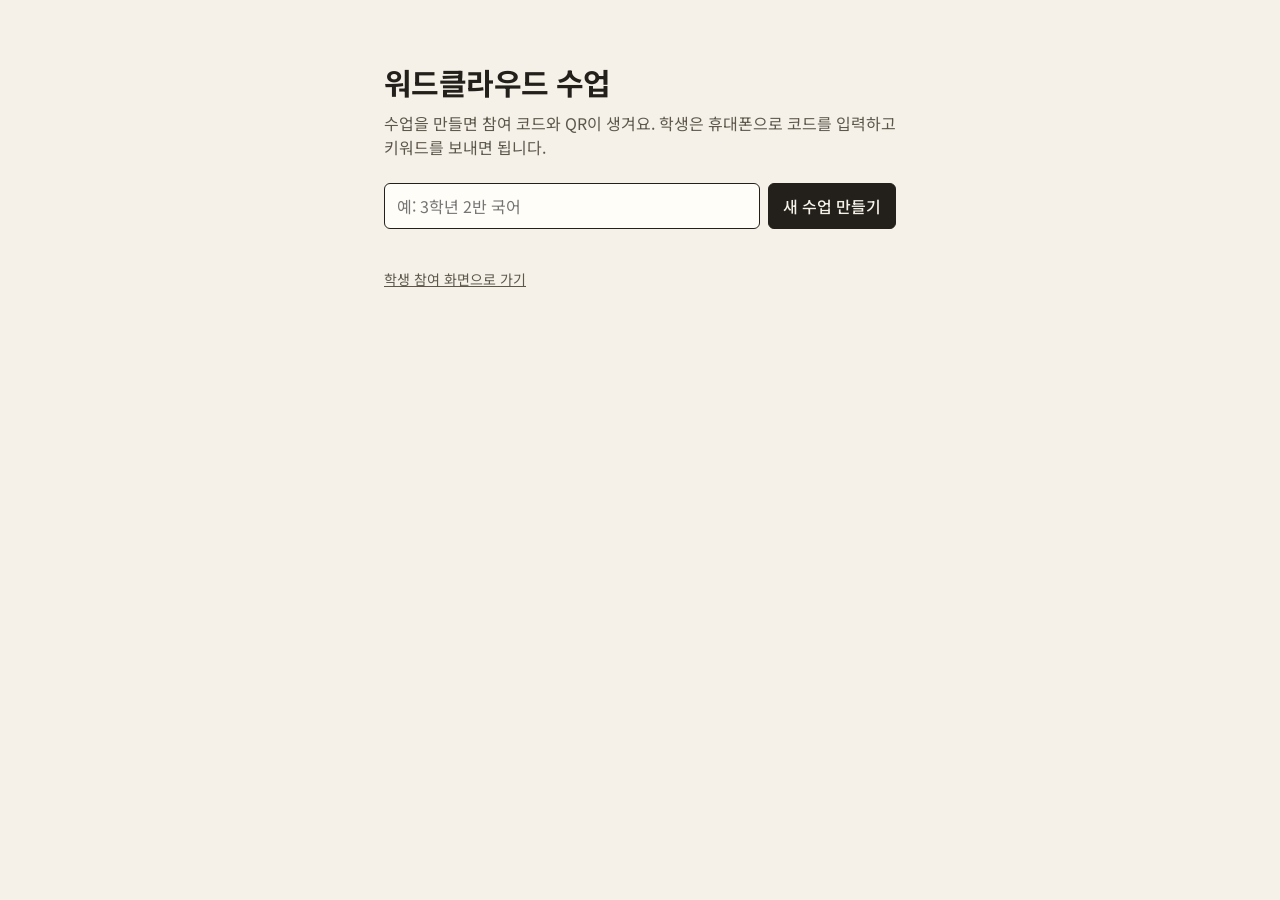
==== teacher.html @ 2796dbaf "수업용 실시간 워드클라우드 첫 배포 Co-Authored-By: Claude Opus 5.5 <noreply@anthropic.com> Claude-Session: https://" ====
<!DOCTYPE html>
<html lang="ko">
<head>
<meta charset="UTF-8">
<meta name="viewport" content="width=device-width, initial-scale=1">
<title>워드클라우드 · 교사 화면</title>
<link rel="stylesheet" href="style.css">
</head>
<body>
<div id="app"></div>
<noscript>이 페이지는 자바스크립트가 켜져 있어야 동작해요.</noscript>
<script src="vendor/supabase.js"></script>
<script src="vendor/wordcloud2.js"></script>
<script src="vendor/qrcode.js"></script>
<script src="common.js"></script>
<script src="teacher.js"></script>
</body>
</html>
---- style.css ----
@import url('https://fonts.googleapis.com/css2?family=Noto+Sans+KR:wght@400;500;700;900&display=swap');

:root {
  --paper: #f5f1e8;
  --paper-2: #ebe5d8;
  --ink: #23201b;
  --ink-2: #5d574c;
  --line: #d6cfbf;
  --accent: #c2462e;
  --accent-ink: #fff;
  --ok: #2f6b4f;
  --font: 'Noto Sans KR', 'Malgun Gothic', '맑은 고딕', 'Apple SD Gothic Neo', 'Nanum Gothic', sans-serif;
}

* { box-sizing: border-box; }
html, body { margin: 0; height: 100%; }
body {
  font-family: var(--font);
  background: var(--paper);
  color: var(--ink);
  font-size: 16px;
  line-height: 1.5;
  -webkit-font-smoothing: antialiased;
}
button, input, select, textarea { font: inherit; color: inherit; }
button { cursor: pointer; }
a { color: inherit; }

.btn {
  border: 1.5px solid var(--ink);
  background: transparent;
  padding: 8px 14px;
  border-radius: 6px;
  font-weight: 500;
  white-space: nowrap;
}
.btn:hover { background: var(--paper-2); }
.btn.primary { background: var(--ink); color: var(--paper); }
.btn.primary:hover { background: #000; }
.btn.accent { background: var(--accent); border-color: var(--accent); color: var(--accent-ink); }
.btn.ghost { border-color: transparent; }
.btn.ghost:hover { border-color: var(--line); }
.btn.small { padding: 4px 9px; font-size: 14px; }
.btn:disabled { opacity: .4; cursor: default; }

input[type=text], input:not([type]), textarea, select {
  border: 1.5px solid var(--line);
  background: #fffdf8;
  border-radius: 6px;
  padding: 10px 12px;
  width: 100%;
}
input:focus, textarea:focus, select:focus { outline: none; border-color: var(--ink); }

#toast {
  position: fixed; left: 50%; bottom: 28px; transform: translate(-50%, 20px);
  background: var(--ink); color: var(--paper);
  padding: 10px 18px; border-radius: 6px; opacity: 0; pointer-events: none;
  transition: opacity .2s, transform .2s; z-index: 100; max-width: 90vw;
}
#toast.show { opacity: 1; transform: translate(-50%, 0); }
#toast.error { background: var(--accent); }

/* ---------- 학생 화면 ---------- */
.student {
  max-width: 520px; margin: 0 auto; min-height: 100%;
  padding: 28px 20px 40px; display: flex; flex-direction: column;
}
.student .brand { font-weight: 900; letter-spacing: -0.02em; font-size: 15px; color: var(--ink-2); }
.student h1 { font-size: 26px; line-height: 1.35; margin: 28px 0 8px; letter-spacing: -0.02em; word-break: keep-all; }
.student .hint { color: var(--ink-2); font-size: 15px; margin: 0 0 18px; }
.code-input {
  font-size: 34px !important; letter-spacing: .3em; text-align: center; font-weight: 700;
  padding: 14px !important;
}
.student form { display: flex; flex-direction: column; gap: 10px; }
.student .row { display: flex; gap: 8px; }
.student .row input { flex: 1; font-size: 20px; padding: 14px; }
.student .row .btn { font-size: 18px; padding: 0 20px; }
.mine { margin-top: 22px; }
.mine h2 { font-size: 14px; color: var(--ink-2); font-weight: 500; margin: 0 0 8px; }
.chips { display: flex; flex-wrap: wrap; gap: 6px; }
.chip { background: var(--paper-2); border-radius: 999px; padding: 4px 12px; font-size: 15px; }
.status-line { margin-top: 14px; font-size: 15px; color: var(--ink-2); min-height: 1.5em; }
.waiting { margin-top: 40px; color: var(--ink-2); }
.foot { margin-top: auto; padding-top: 40px; font-size: 13px; color: var(--ink-2); }

/* ---------- 교사 화면 ---------- */
.teacher { display: grid; grid-template-columns: 320px 1fr; height: 100vh; }
.teacher.collapsed { grid-template-columns: 0 1fr; }
.teacher.collapsed .side { display: none; }

.side {
  border-right: 1.5px solid var(--line); background: var(--paper);
  display: flex; flex-direction: column; min-height: 0;
}
.side header { padding: 18px 18px 12px; border-bottom: 1px solid var(--line); }
.side header .title-input {
  border: none; background: transparent; padding: 2px 0; font-size: 18px; font-weight: 700;
}
.side header .title-input:focus { border-bottom: 1.5px solid var(--ink); border-radius: 0; }
.side header small { color: var(--ink-2); font-size: 13px; }
.qlist { list-style: none; margin: 0; padding: 8px 10px; overflow: auto; flex: 1; }
.qitem {
  display: grid; grid-template-columns: 24px 1fr; gap: 6px;
  padding: 10px 8px; border-radius: 6px; cursor: pointer; border-left: 4px solid transparent;
}
.qitem:hover { background: var(--paper-2); }
.qitem.current { border-left-color: var(--accent); background: #fffdf8; }
.qitem .num { color: var(--ink-2); font-size: 14px; padding-top: 1px; }
.qitem .p { font-weight: 500; word-break: keep-all; }
.qitem .meta { font-size: 13px; color: var(--ink-2); display: flex; gap: 10px; align-items: center; }
.qitem .tools { display: none; gap: 2px; margin-left: auto; }
.qitem:hover .tools, .qitem.editing .tools { display: flex; }
.qitem .tools button { border: none; background: none; padding: 2px 5px; font-size: 13px; color: var(--ink-2); border-radius: 4px; }
.qitem .tools button:hover { background: var(--line); color: var(--ink); }
.qform { padding: 12px 16px 16px; border-top: 1px solid var(--line); display: flex; flex-direction: column; gap: 8px; }
.qform textarea { resize: none; height: 64px; }
.qform .line { display: flex; gap: 8px; align-items: center; }
.qform .line label { font-size: 14px; color: var(--ink-2); white-space: nowrap; }
.qform .line select { width: auto; padding: 7px 8px; }
.qform .line .btn { margin-left: auto; }
.side .sessions { padding: 10px 16px 14px; border-top: 1px solid var(--line); font-size: 13px; display: flex; gap: 12px; flex-wrap: wrap; }
.side .sessions button { border: none; background: none; padding: 0; text-decoration: underline; color: var(--ink-2); font-size: 13px; }

.stage { display: flex; flex-direction: column; min-width: 0; min-height: 0; background: var(--paper); }
.topbar {
  display: flex; align-items: center; gap: 14px; padding: 12px 20px;
  border-bottom: 1.5px solid var(--line);
}
.join { display: flex; align-items: center; gap: 14px; cursor: pointer; }
.join canvas, .join img { width: 64px; height: 64px; image-rendering: pixelated; background: #fff; padding: 3px; }
.join .where { font-size: 13px; color: var(--ink-2); line-height: 1.3; }
.join .where b { font-size: 15px; color: var(--ink); font-weight: 500; }
.join .code { font-size: 38px; font-weight: 900; letter-spacing: .08em; line-height: 1; font-variant-numeric: tabular-nums; }
.topbar .spacer { flex: 1; }
.topbar .stats { font-size: 14px; color: var(--ink-2); text-align: right; line-height: 1.35; }
.topbar .stats b { color: var(--ink); font-size: 20px; }
.toggle {
  display: inline-flex; align-items: center; gap: 8px; border: 1.5px solid var(--ink);
  border-radius: 999px; padding: 6px 14px 6px 8px; background: transparent; font-weight: 500;
}
.toggle .dot { width: 12px; height: 12px; border-radius: 50%; background: var(--ink-2); }
.toggle.on .dot { background: var(--ok); box-shadow: 0 0 0 3px rgba(47,107,79,.2); }

.prompt-area { padding: 22px 32px 6px; display: flex; align-items: flex-start; gap: 16px; }
.prompt-area h2 {
  margin: 0; font-size: clamp(24px, 3.2vw, 46px); line-height: 1.25; letter-spacing: -0.025em;
  font-weight: 900; word-break: keep-all; flex: 1;
}
.prompt-area .limit { font-size: 14px; color: var(--ink-2); padding-top: 8px; white-space: nowrap; }

.cloud-wrap { position: relative; flex: 1; min-height: 0; margin: 4px 20px 0; }
#cloud { position: absolute; inset: 0; width: 100%; height: 100%; display: block; }
.empty {
  position: absolute; inset: 0; display: flex; align-items: center; justify-content: center;
  color: var(--ink-2); font-size: 20px; text-align: center; pointer-events: none; padding: 20px;
}

.bottombar { display: flex; gap: 8px; align-items: center; padding: 10px 20px 14px; flex-wrap: wrap; }
.bottombar .spacer { flex: 1; }

/* 단어 목록 서랍 */
.drawer {
  position: fixed; top: 0; right: 0; bottom: 0; width: 340px; background: #fffdf8;
  border-left: 1.5px solid var(--ink); transform: translateX(100%); transition: transform .2s;
  z-index: 40; display: flex; flex-direction: column;
}
.drawer.open { transform: none; }
.drawer header { display: flex; align-items: center; padding: 14px 16px; border-bottom: 1px solid var(--line); }
.drawer header h3 { margin: 0; font-size: 17px; flex: 1; }
.drawer .words { overflow: auto; flex: 1; padding: 4px 0; }
.wrow { display: flex; align-items: center; gap: 8px; padding: 7px 16px; }
.wrow:hover { background: var(--paper); }
.wrow .w { flex: 1; word-break: break-all; }
.wrow.hidden .w { text-decoration: line-through; color: var(--ink-2); }
.wrow .n { font-variant-numeric: tabular-nums; color: var(--ink-2); width: 2.5em; text-align: right; }
.drawer footer { padding: 12px 16px; border-top: 1px solid var(--line); }

/* 단어 클릭 팝업 */
.pop {
  position: fixed; z-index: 50; background: var(--ink); color: var(--paper);
  border-radius: 6px; padding: 8px; display: flex; gap: 6px; align-items: center;
  box-shadow: 0 6px 20px rgba(0,0,0,.25);
}
.pop .lbl { padding: 0 6px; font-weight: 700; max-width: 200px; overflow: hidden; text-overflow: ellipsis; white-space: nowrap; }
.pop button { border: 1px solid #6c665b; background: transparent; color: var(--paper); border-radius: 4px; padding: 4px 10px; font-size: 14px; }
.pop button:hover { background: #3a362f; }

/* QR 크게 */
.qr-overlay {
  position: fixed; inset: 0; background: var(--paper); z-index: 60;
  display: none; align-items: center; justify-content: center; gap: 6vw; padding: 5vw;
}
.qr-overlay.open { display: flex; }
.qr-overlay canvas { width: min(60vh, 42vw); height: min(60vh, 42vw); image-rendering: pixelated; background: #fff; padding: 12px; }
.qr-overlay .big { font-size: min(14vw, 150px); font-weight: 900; letter-spacing: .06em; line-height: 1; font-variant-numeric: tabular-nums; }
.qr-overlay .u { font-size: 22px; color: var(--ink-2); margin-bottom: 18px; word-break: break-all; }
.qr-overlay .close { position: absolute; top: 20px; right: 24px; }

/* 시작 화면 */
.start { max-width: 560px; margin: 0 auto; padding: 60px 24px; }
.start h1 { font-size: 30px; margin: 0 0 6px; letter-spacing: -0.02em; }
.start p { color: var(--ink-2); margin: 0 0 24px; }
.start form { display: flex; gap: 8px; }
.start .past { margin-top: 40px; }
.start .past h2 { font-size: 15px; color: var(--ink-2); font-weight: 500; border-bottom: 1px solid var(--line); padding-bottom: 6px; }
.start .past ul { list-style: none; padding: 0; margin: 0; }
.start .past li { display: flex; align-items: center; gap: 10px; padding: 9px 0; border-bottom: 1px solid var(--paper-2); }
.start .past li a { flex: 1; text-decoration: none; font-weight: 500; }
.start .past li span { color: var(--ink-2); font-size: 14px; font-variant-numeric: tabular-nums; }

.teacher:fullscreen .side, .stage:fullscreen .bottombar .hide-fs { display: none; }
.stage:fullscreen { background: var(--paper); }

@media (max-width: 860px) {
  .teacher { grid-template-columns: 1fr; height: auto; }
  .side { border-right: none; border-bottom: 1.5px solid var(--line); max-height: 50vh; }
  .stage { height: 100vh; }
  .join .code { font-size: 28px; }
}
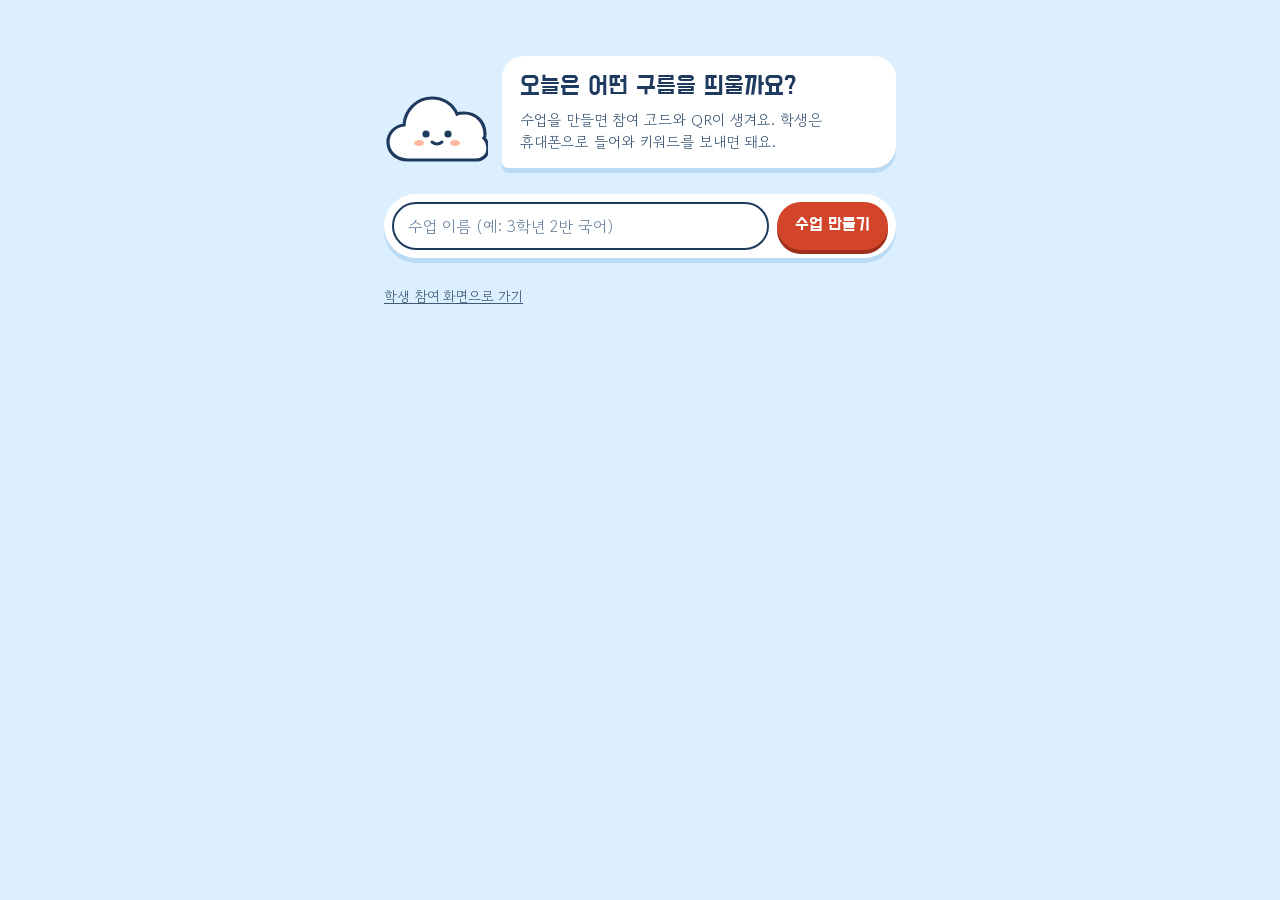
==== commit 1a8399d0: "디자인을 C 시안(몽글 구름)으로 변경 - 교사 화면: 하늘색 배경, 구름 캐릭터, 단어를 말풍선 알약으로 표시하고 응답 수 배지 추가 - 학생 화면: 메신저처럼 몽글이가 질문하고" ====
--- a/teacher.html
+++ b/teacher.html
@@ -10,7 +10,6 @@
 <div id="app"></div>
 <noscript>이 페이지는 자바스크립트가 켜져 있어야 동작해요.</noscript>
 <script src="vendor/supabase.js"></script>
-<script src="vendor/wordcloud2.js"></script>
 <script src="vendor/qrcode.js"></script>
 <script src="common.js"></script>
 <script src="teacher.js"></script>
--- a/style.css
+++ b/style.css
@@ -1,23 +1,25 @@
-@import url('https://fonts.googleapis.com/css2?family=Noto+Sans+KR:wght@400;500;700;900&display=swap');
+@import url('https://fonts.googleapis.com/css2?family=Do+Hyeon&family=Gowun+Dodum&display=swap');
 
 :root {
-  --paper: #f5f1e8;
-  --paper-2: #ebe5d8;
-  --ink: #23201b;
-  --ink-2: #5d574c;
-  --line: #d6cfbf;
-  --accent: #c2462e;
-  --accent-ink: #fff;
-  --ok: #2f6b4f;
-  --font: 'Noto Sans KR', 'Malgun Gothic', '맑은 고딕', 'Apple SD Gothic Neo', 'Nanum Gothic', sans-serif;
+  --sky: #dcefff;
+  --sky-shadow: #b9dbf5;
+  --white: #ffffff;
+  --navy: #1e3a5f;
+  --navy-dark: #0f2440;
+  --navy-2: #3f5a78;
+  --coral: #d2452b;
+  --coral-dark: #9e2f1b;
+  --green: #1e7a52;
+  --display: 'Do Hyeon', 'Malgun Gothic', '맑은 고딕', 'Apple SD Gothic Neo', sans-serif;
+  --body: 'Gowun Dodum', 'Malgun Gothic', '맑은 고딕', 'Apple SD Gothic Neo', 'Noto Sans KR', sans-serif;
 }
 
 * { box-sizing: border-box; }
 html, body { margin: 0; height: 100%; }
 body {
-  font-family: var(--font);
-  background: var(--paper);
-  color: var(--ink);
+  font-family: var(--body);
+  background: var(--sky);
+  color: var(--navy);
   font-size: 16px;
   line-height: 1.5;
   -webkit-font-smoothing: antialiased;
@@ -25,197 +27,261 @@
 button, input, select, textarea { font: inherit; color: inherit; }
 button { cursor: pointer; }
 a { color: inherit; }
+.sr-only { position: absolute; width: 1px; height: 1px; overflow: hidden; clip: rect(0 0 0 0); white-space: nowrap; }
 
 .btn {
-  border: 1.5px solid var(--ink);
-  background: transparent;
-  padding: 8px 14px;
-  border-radius: 6px;
-  font-weight: 500;
+  font-family: var(--display);
+  font-size: 18px;
+  border: none;
+  background: var(--white);
+  color: var(--navy);
+  border-radius: 999px;
+  padding: 10px 18px;
+  box-shadow: 0 4px 0 var(--sky-shadow);
   white-space: nowrap;
-}
-.btn:hover { background: var(--paper-2); }
-.btn.primary { background: var(--ink); color: var(--paper); }
-.btn.primary:hover { background: #000; }
-.btn.accent { background: var(--accent); border-color: var(--accent); color: var(--accent-ink); }
-.btn.ghost { border-color: transparent; }
-.btn.ghost:hover { border-color: var(--line); }
-.btn.small { padding: 4px 9px; font-size: 14px; }
-.btn:disabled { opacity: .4; cursor: default; }
+  transition: transform .08s, box-shadow .08s;
+}
+.btn:hover { transform: translateY(-1px); }
+.btn:active { transform: translateY(3px); box-shadow: 0 1px 0 var(--sky-shadow); }
+.btn.primary { background: var(--navy); color: var(--white); box-shadow: 0 4px 0 var(--navy-dark); }
+.btn.primary:active { box-shadow: 0 1px 0 var(--navy-dark); }
+.btn.coral { background: var(--coral); color: var(--white); box-shadow: 0 4px 0 var(--coral-dark); }
+.btn.small { font-size: 15px; padding: 6px 12px; box-shadow: 0 3px 0 var(--sky-shadow); }
+.btn.flat { box-shadow: none; background: transparent; }
+.btn.flat:hover { background: var(--sky); }
+.btn:disabled { opacity: .45; cursor: default; transform: none; }
 
 input[type=text], input:not([type]), textarea, select {
-  border: 1.5px solid var(--line);
-  background: #fffdf8;
-  border-radius: 6px;
-  padding: 10px 12px;
+  border: 2px solid transparent;
+  background: var(--sky);
+  border-radius: 16px;
+  padding: 10px 14px;
   width: 100%;
-}
-input:focus, textarea:focus, select:focus { outline: none; border-color: var(--ink); }
+  color: var(--navy);
+}
+input:focus, textarea:focus, select:focus { outline: none; border-color: var(--navy); background: var(--white); }
+::placeholder { color: #6b84a0; }
 
 #toast {
-  position: fixed; left: 50%; bottom: 28px; transform: translate(-50%, 20px);
-  background: var(--ink); color: var(--paper);
-  padding: 10px 18px; border-radius: 6px; opacity: 0; pointer-events: none;
-  transition: opacity .2s, transform .2s; z-index: 100; max-width: 90vw;
+  position: fixed; left: 50%; bottom: 96px; transform: translate(-50%, 20px);
+  background: var(--navy); color: var(--white);
+  padding: 10px 20px; border-radius: 999px; opacity: 0; pointer-events: none;
+  transition: opacity .2s, transform .2s; z-index: 100; max-width: 90vw; text-align: center;
 }
 #toast.show { opacity: 1; transform: translate(-50%, 0); }
-#toast.error { background: var(--accent); }
-
-/* ---------- 학생 화면 ---------- */
+#toast.error { background: var(--coral); }
+
+.mascot { display: block; flex: none; }
+
+/* ---------- 학생 화면 (메신저형) ---------- */
 .student {
-  max-width: 520px; margin: 0 auto; min-height: 100%;
-  padding: 28px 20px 40px; display: flex; flex-direction: column;
-}
-.student .brand { font-weight: 900; letter-spacing: -0.02em; font-size: 15px; color: var(--ink-2); }
-.student h1 { font-size: 26px; line-height: 1.35; margin: 28px 0 8px; letter-spacing: -0.02em; word-break: keep-all; }
-.student .hint { color: var(--ink-2); font-size: 15px; margin: 0 0 18px; }
+  max-width: 520px; margin: 0 auto; height: 100%; height: 100dvh;
+  display: flex; flex-direction: column; background: var(--sky);
+}
+.s-head {
+  display: flex; align-items: center; gap: 10px; padding: 14px 16px 12px;
+  background: var(--white); box-shadow: 0 4px 0 var(--sky-shadow); position: relative; z-index: 2;
+}
+.s-head .who { display: flex; flex-direction: column; flex: 1; min-width: 0; line-height: 1.3; }
+.s-head .who b { font-family: var(--display); font-weight: 400; font-size: 20px; }
+.s-head .who small { font-size: 12px; color: var(--navy-2); white-space: nowrap; overflow: hidden; text-overflow: ellipsis; }
+.s-head .count { font-family: var(--display); font-size: 15px; background: var(--sky); border-radius: 999px; padding: 4px 12px; }
+
+.chat { flex: 1; overflow-y: auto; padding: 20px 16px 24px; display: flex; flex-direction: column; gap: 10px; }
+.msg {
+  max-width: 82%; padding: 11px 16px; font-size: 16px; word-break: keep-all; overflow-wrap: anywhere;
+  animation: pop .25s ease-out;
+}
+.msg.bot { align-self: flex-start; background: var(--white); border-radius: 22px 22px 22px 6px; }
+.msg.bot.q { box-shadow: 0 4px 0 var(--sky-shadow); padding: 14px 18px; }
+.msg.bot.q h1 { margin: 0; font-family: var(--display); font-weight: 400; font-size: 26px; line-height: 1.25; }
+.msg.bot.q small { display: block; margin-top: 6px; font-size: 13px; color: var(--navy-2); }
+.msg.me {
+  align-self: flex-end; background: var(--navy); color: var(--white);
+  font-family: var(--display); font-size: 22px; border-radius: 22px 22px 6px 22px; padding: 9px 18px;
+}
+.msg-note { align-self: flex-end; font-size: 12px; color: var(--navy-2); margin-top: -4px; }
+@keyframes pop { from { transform: scale(.85); opacity: 0; } to { transform: none; opacity: 1; } }
+
+.s-input {
+  display: flex; align-items: center; gap: 8px; padding: 12px 12px calc(14px + env(safe-area-inset-bottom));
+  background: var(--white);
+}
+.s-input input { flex: 1; min-width: 0; font-size: 17px; border-radius: 999px; padding: 14px 18px; }
+.s-input .send {
+  width: 52px; height: 52px; flex: none; border: none; border-radius: 50%;
+  background: var(--coral); box-shadow: 0 4px 0 var(--coral-dark);
+  display: flex; align-items: center; justify-content: center;
+}
+.s-input .send:active { transform: translateY(3px); box-shadow: 0 1px 0 var(--coral-dark); }
+.s-input .send:disabled { opacity: .5; }
+.s-input.off { color: var(--navy-2); justify-content: center; font-size: 15px; min-height: 78px; }
+
+.join-box { flex: 1; display: flex; flex-direction: column; align-items: center; justify-content: center; gap: 16px; padding: 24px; }
+.join-box .msg { align-self: center; }
+.join-box form { width: 100%; max-width: 320px; display: flex; flex-direction: column; gap: 12px; }
 .code-input {
-  font-size: 34px !important; letter-spacing: .3em; text-align: center; font-weight: 700;
-  padding: 14px !important;
-}
-.student form { display: flex; flex-direction: column; gap: 10px; }
-.student .row { display: flex; gap: 8px; }
-.student .row input { flex: 1; font-size: 20px; padding: 14px; }
-.student .row .btn { font-size: 18px; padding: 0 20px; }
-.mine { margin-top: 22px; }
-.mine h2 { font-size: 14px; color: var(--ink-2); font-weight: 500; margin: 0 0 8px; }
-.chips { display: flex; flex-wrap: wrap; gap: 6px; }
-.chip { background: var(--paper-2); border-radius: 999px; padding: 4px 12px; font-size: 15px; }
-.status-line { margin-top: 14px; font-size: 15px; color: var(--ink-2); min-height: 1.5em; }
-.waiting { margin-top: 40px; color: var(--ink-2); }
-.foot { margin-top: auto; padding-top: 40px; font-size: 13px; color: var(--ink-2); }
+  font-family: var(--display); font-size: 40px !important; letter-spacing: .25em; text-align: center;
+  background: var(--white) !important; border-radius: 22px !important; padding: 14px !important;
+  box-shadow: 0 5px 0 var(--sky-shadow);
+}
+.join-box .btn { font-size: 22px; padding: 14px; }
+.join-box .err { color: var(--coral); min-height: 1.5em; font-size: 15px; }
+.join-box .foot { font-size: 14px; color: var(--navy-2); margin-top: 18px; }
 
 /* ---------- 교사 화면 ---------- */
-.teacher { display: grid; grid-template-columns: 320px 1fr; height: 100vh; }
-.teacher.collapsed { grid-template-columns: 0 1fr; }
+.teacher { display: grid; grid-template-columns: 300px 1fr; height: 100vh; }
+.teacher.collapsed { grid-template-columns: 1fr; }
 .teacher.collapsed .side { display: none; }
 
-.side {
-  border-right: 1.5px solid var(--line); background: var(--paper);
-  display: flex; flex-direction: column; min-height: 0;
-}
-.side header { padding: 18px 18px 12px; border-bottom: 1px solid var(--line); }
-.side header .title-input {
-  border: none; background: transparent; padding: 2px 0; font-size: 18px; font-weight: 700;
-}
-.side header .title-input:focus { border-bottom: 1.5px solid var(--ink); border-radius: 0; }
-.side header small { color: var(--ink-2); font-size: 13px; }
-.qlist { list-style: none; margin: 0; padding: 8px 10px; overflow: auto; flex: 1; }
+.side { background: var(--white); display: flex; flex-direction: column; min-height: 0; z-index: 2; box-shadow: 4px 0 0 var(--sky-shadow); }
+.side header { padding: 18px 18px 12px; }
+.side header .title-input { font-family: var(--display); font-size: 22px; background: transparent; padding: 4px 8px; margin-left: -8px; border-radius: 10px; }
+.side header .title-input:focus { background: var(--sky); border-color: transparent; }
+.side header small { color: var(--navy-2); font-size: 13px; }
+.qlist { list-style: none; margin: 0; padding: 4px 12px; overflow: auto; flex: 1; display: flex; flex-direction: column; gap: 6px; }
 .qitem {
-  display: grid; grid-template-columns: 24px 1fr; gap: 6px;
-  padding: 10px 8px; border-radius: 6px; cursor: pointer; border-left: 4px solid transparent;
-}
-.qitem:hover { background: var(--paper-2); }
-.qitem.current { border-left-color: var(--accent); background: #fffdf8; }
-.qitem .num { color: var(--ink-2); font-size: 14px; padding-top: 1px; }
-.qitem .p { font-weight: 500; word-break: keep-all; }
-.qitem .meta { font-size: 13px; color: var(--ink-2); display: flex; gap: 10px; align-items: center; }
+  display: grid; grid-template-columns: 28px 1fr; gap: 8px; align-items: start;
+  padding: 10px 10px; border-radius: 18px; cursor: pointer;
+}
+.qitem:hover { background: #eef7ff; }
+.qitem.current { background: var(--sky); }
+.qitem .num {
+  font-family: var(--display); font-size: 15px; width: 26px; height: 26px; border-radius: 50%;
+  background: var(--white); border: 2px solid var(--sky-shadow); display: flex; align-items: center; justify-content: center;
+}
+.qitem.current .num { background: var(--navy); color: var(--white); border-color: var(--navy); }
+.qitem .p { font-weight: 700; word-break: keep-all; }
+.qitem .meta { font-size: 13px; color: var(--navy-2); display: flex; gap: 10px; align-items: center; min-height: 26px; }
 .qitem .tools { display: none; gap: 2px; margin-left: auto; }
 .qitem:hover .tools, .qitem.editing .tools { display: flex; }
-.qitem .tools button { border: none; background: none; padding: 2px 5px; font-size: 13px; color: var(--ink-2); border-radius: 4px; }
-.qitem .tools button:hover { background: var(--line); color: var(--ink); }
-.qform { padding: 12px 16px 16px; border-top: 1px solid var(--line); display: flex; flex-direction: column; gap: 8px; }
-.qform textarea { resize: none; height: 64px; }
+.qitem .tools button { border: none; background: var(--white); padding: 2px 8px; font-size: 13px; color: var(--navy); border-radius: 999px; }
+.qitem .tools button:hover { background: var(--navy); color: var(--white); }
+.qform { padding: 12px 16px 14px; display: flex; flex-direction: column; gap: 8px; border-top: 2px dashed var(--sky); }
+.qform textarea { resize: none; height: 68px; }
 .qform .line { display: flex; gap: 8px; align-items: center; }
-.qform .line label { font-size: 14px; color: var(--ink-2); white-space: nowrap; }
-.qform .line select { width: auto; padding: 7px 8px; }
+.qform .line label { font-size: 14px; color: var(--navy-2); white-space: nowrap; }
+.qform .line select { width: auto; padding: 7px 10px; border-radius: 999px; }
 .qform .line .btn { margin-left: auto; }
-.side .sessions { padding: 10px 16px 14px; border-top: 1px solid var(--line); font-size: 13px; display: flex; gap: 12px; flex-wrap: wrap; }
-.side .sessions button { border: none; background: none; padding: 0; text-decoration: underline; color: var(--ink-2); font-size: 13px; }
-
-.stage { display: flex; flex-direction: column; min-width: 0; min-height: 0; background: var(--paper); }
-.topbar {
-  display: flex; align-items: center; gap: 14px; padding: 12px 20px;
-  border-bottom: 1.5px solid var(--line);
-}
-.join { display: flex; align-items: center; gap: 14px; cursor: pointer; }
-.join canvas, .join img { width: 64px; height: 64px; image-rendering: pixelated; background: #fff; padding: 3px; }
-.join .where { font-size: 13px; color: var(--ink-2); line-height: 1.3; }
-.join .where b { font-size: 15px; color: var(--ink); font-weight: 500; }
-.join .code { font-size: 38px; font-weight: 900; letter-spacing: .08em; line-height: 1; font-variant-numeric: tabular-nums; }
+.side .sessions { padding: 6px 18px 16px; font-size: 13px; display: flex; gap: 14px; flex-wrap: wrap; }
+.side .sessions button { border: none; background: none; padding: 0; text-decoration: underline; color: var(--navy-2); font-size: 13px; }
+
+.stage { position: relative; display: flex; flex-direction: column; min-width: 0; min-height: 0; background: var(--sky); overflow: hidden; }
+.puff { position: absolute; border-radius: 999px; background: var(--white); opacity: .55; pointer-events: none; }
+.stage > *:not(.puff) { position: relative; }
+
+.topbar { display: flex; align-items: center; gap: 16px; padding: 18px 26px 6px; flex-wrap: wrap; }
+.join {
+  display: flex; align-items: center; gap: 14px; cursor: pointer; border: none; text-align: left;
+  background: var(--white); border-radius: 26px; padding: 8px 22px 8px 8px; box-shadow: 0 6px 0 var(--sky-shadow);
+}
+.join canvas { width: 62px; height: 62px; border-radius: 14px; image-rendering: pixelated; }
+.join .where { font-size: 13px; color: var(--navy-2); line-height: 1.35; }
+.join .where b { display: block; font-size: 14px; color: var(--navy); font-weight: 700; }
+.join .code { font-family: var(--display); font-size: 42px; letter-spacing: .1em; line-height: 1; font-variant-numeric: tabular-nums; }
 .topbar .spacer { flex: 1; }
-.topbar .stats { font-size: 14px; color: var(--ink-2); text-align: right; line-height: 1.35; }
-.topbar .stats b { color: var(--ink); font-size: 20px; }
-.toggle {
-  display: inline-flex; align-items: center; gap: 8px; border: 1.5px solid var(--ink);
-  border-radius: 999px; padding: 6px 14px 6px 8px; background: transparent; font-weight: 500;
-}
-.toggle .dot { width: 12px; height: 12px; border-radius: 50%; background: var(--ink-2); }
-.toggle.on .dot { background: var(--ok); box-shadow: 0 0 0 3px rgba(47,107,79,.2); }
-
-.prompt-area { padding: 22px 32px 6px; display: flex; align-items: flex-start; gap: 16px; }
-.prompt-area h2 {
-  margin: 0; font-size: clamp(24px, 3.2vw, 46px); line-height: 1.25; letter-spacing: -0.025em;
-  font-weight: 900; word-break: keep-all; flex: 1;
-}
-.prompt-area .limit { font-size: 14px; color: var(--ink-2); padding-top: 8px; white-space: nowrap; }
-
-.cloud-wrap { position: relative; flex: 1; min-height: 0; margin: 4px 20px 0; }
-#cloud { position: absolute; inset: 0; width: 100%; height: 100%; display: block; }
+.people { display: flex; align-items: center; gap: 8px; }
+.people .dots { display: flex; }
+.people .dots span { width: 30px; height: 30px; border-radius: 50%; border: 3px solid var(--sky); margin-left: -9px; }
+.people .dots span:first-child { margin-left: 0; }
+.people b { font-family: var(--display); font-weight: 400; font-size: 26px; }
+.people small { font-size: 14px; color: var(--navy-2); line-height: 1.3; }
+.toggle { display: inline-flex; align-items: center; gap: 8px; color: var(--navy-2); }
+.toggle .dot { width: 12px; height: 12px; border-radius: 50%; background: #9aaec4; }
+.toggle.on { color: var(--green); }
+.toggle.on .dot { background: var(--green); box-shadow: 0 0 0 4px rgba(30,122,82,.18); }
+
+.prompt-area { display: flex; align-items: center; gap: 16px; padding: 14px 26px 4px; }
+.prompt-area .bubble { background: var(--white); border-radius: 30px 30px 30px 8px; padding: 14px 28px; box-shadow: 0 6px 0 var(--sky-shadow); min-width: 0; }
+.prompt-area h2 { margin: 0; font-family: var(--display); font-weight: 400; font-size: clamp(26px, 3.1vw, 46px); line-height: 1.2; word-break: keep-all; }
+.prompt-area .limit { font-size: 15px; color: var(--navy-2); white-space: nowrap; }
+
+.cloud-wrap { flex: 1; min-height: 0; margin: 8px 26px 0; position: relative; }
+.cloud {
+  position: absolute; inset: 0; display: flex; flex-wrap: wrap; align-content: center; justify-content: center;
+  align-items: center; padding: 14px 10px; overflow: hidden;
+}
+.pill {
+  position: relative; font-family: var(--display); line-height: 1.1; background: var(--white);
+  border-radius: 999px; border: none; cursor: pointer; white-space: nowrap;
+  transition: transform .15s;
+}
+.pill:hover { transform: translateY(-2px); }
+.pill.new { animation: pillIn .45s cubic-bezier(.3,1.6,.5,1); }
+@keyframes pillIn { from { transform: scale(.2); opacity: 0; } to { transform: none; opacity: 1; } }
+.pill .badge {
+  position: absolute; top: -8px; right: -6px; font-family: var(--body); font-weight: 700; font-size: 13px; line-height: 1;
+  color: var(--white); border-radius: 999px; padding: 4px 7px;
+}
 .empty {
-  position: absolute; inset: 0; display: flex; align-items: center; justify-content: center;
-  color: var(--ink-2); font-size: 20px; text-align: center; pointer-events: none; padding: 20px;
-}
-
-.bottombar { display: flex; gap: 8px; align-items: center; padding: 10px 20px 14px; flex-wrap: wrap; }
+  position: absolute; inset: 0; display: flex; flex-direction: column; gap: 14px; align-items: center; justify-content: center;
+  color: var(--navy-2); font-size: 20px; text-align: center; pointer-events: none; padding: 20px;
+}
+
+.bottombar { display: flex; gap: 10px; align-items: center; padding: 12px 26px 18px; flex-wrap: wrap; }
 .bottombar .spacer { flex: 1; }
-
-/* 단어 목록 서랍 */
+.bottombar .live { font-size: 13px; color: var(--navy-2); }
+
+/* 단어 관리 서랍 */
 .drawer {
-  position: fixed; top: 0; right: 0; bottom: 0; width: 340px; background: #fffdf8;
-  border-left: 1.5px solid var(--ink); transform: translateX(100%); transition: transform .2s;
-  z-index: 40; display: flex; flex-direction: column;
+  position: fixed; top: 0; right: 0; bottom: 0; width: 340px; background: var(--white);
+  transform: translateX(105%); transition: transform .2s; z-index: 40; display: flex; flex-direction: column;
+  box-shadow: -6px 0 0 var(--sky-shadow); border-radius: 26px 0 0 26px;
 }
 .drawer.open { transform: none; }
-.drawer header { display: flex; align-items: center; padding: 14px 16px; border-bottom: 1px solid var(--line); }
-.drawer header h3 { margin: 0; font-size: 17px; flex: 1; }
-.drawer .words { overflow: auto; flex: 1; padding: 4px 0; }
-.wrow { display: flex; align-items: center; gap: 8px; padding: 7px 16px; }
-.wrow:hover { background: var(--paper); }
-.wrow .w { flex: 1; word-break: break-all; }
-.wrow.hidden .w { text-decoration: line-through; color: var(--ink-2); }
-.wrow .n { font-variant-numeric: tabular-nums; color: var(--ink-2); width: 2.5em; text-align: right; }
-.drawer footer { padding: 12px 16px; border-top: 1px solid var(--line); }
+.drawer header { display: flex; align-items: center; padding: 18px 18px 10px; }
+.drawer header h3 { margin: 0; font-family: var(--display); font-weight: 400; font-size: 24px; flex: 1; }
+.drawer .words { overflow: auto; flex: 1; padding: 4px 10px; }
+.wrow { display: flex; align-items: center; gap: 6px; padding: 7px 8px; border-radius: 14px; }
+.wrow:hover { background: #eef7ff; }
+.wrow .w { flex: 1; word-break: break-all; font-weight: 700; }
+.wrow.hidden .w { text-decoration: line-through; color: var(--navy-2); font-weight: 400; }
+.wrow .n { font-variant-numeric: tabular-nums; color: var(--navy-2); width: 2.4em; text-align: right; }
+.drawer footer { padding: 12px 18px 18px; }
 
 /* 단어 클릭 팝업 */
 .pop {
-  position: fixed; z-index: 50; background: var(--ink); color: var(--paper);
-  border-radius: 6px; padding: 8px; display: flex; gap: 6px; align-items: center;
-  box-shadow: 0 6px 20px rgba(0,0,0,.25);
-}
-.pop .lbl { padding: 0 6px; font-weight: 700; max-width: 200px; overflow: hidden; text-overflow: ellipsis; white-space: nowrap; }
-.pop button { border: 1px solid #6c665b; background: transparent; color: var(--paper); border-radius: 4px; padding: 4px 10px; font-size: 14px; }
-.pop button:hover { background: #3a362f; }
+  position: fixed; z-index: 50; background: var(--navy); color: var(--white);
+  border-radius: 20px; padding: 8px; display: flex; gap: 6px; align-items: center;
+  box-shadow: 0 5px 0 var(--navy-dark);
+}
+.pop .lbl { padding: 0 8px; font-family: var(--display); font-size: 18px; max-width: 200px; overflow: hidden; text-overflow: ellipsis; white-space: nowrap; }
+.pop button { border: none; background: rgba(255,255,255,.14); color: var(--white); border-radius: 999px; padding: 6px 12px; font-size: 14px; }
+.pop button:hover { background: rgba(255,255,255,.28); }
 
 /* QR 크게 */
 .qr-overlay {
-  position: fixed; inset: 0; background: var(--paper); z-index: 60;
+  position: fixed; inset: 0; background: var(--sky); z-index: 60;
   display: none; align-items: center; justify-content: center; gap: 6vw; padding: 5vw;
 }
 .qr-overlay.open { display: flex; }
-.qr-overlay canvas { width: min(60vh, 42vw); height: min(60vh, 42vw); image-rendering: pixelated; background: #fff; padding: 12px; }
-.qr-overlay .big { font-size: min(14vw, 150px); font-weight: 900; letter-spacing: .06em; line-height: 1; font-variant-numeric: tabular-nums; }
-.qr-overlay .u { font-size: 22px; color: var(--ink-2); margin-bottom: 18px; word-break: break-all; }
+.qr-overlay canvas { width: min(60vh, 40vw); height: min(60vh, 40vw); image-rendering: pixelated; background: #fff; padding: 14px; border-radius: 30px; box-shadow: 0 8px 0 var(--sky-shadow); }
+.qr-overlay .big { font-family: var(--display); font-size: min(13vw, 150px); letter-spacing: .08em; line-height: 1; font-variant-numeric: tabular-nums; }
+.qr-overlay .u { font-size: 22px; color: var(--navy-2); margin-bottom: 18px; word-break: break-all; }
 .qr-overlay .close { position: absolute; top: 20px; right: 24px; }
 
 /* 시작 화면 */
-.start { max-width: 560px; margin: 0 auto; padding: 60px 24px; }
-.start h1 { font-size: 30px; margin: 0 0 6px; letter-spacing: -0.02em; }
-.start p { color: var(--ink-2); margin: 0 0 24px; }
-.start form { display: flex; gap: 8px; }
-.start .past { margin-top: 40px; }
-.start .past h2 { font-size: 15px; color: var(--ink-2); font-weight: 500; border-bottom: 1px solid var(--line); padding-bottom: 6px; }
+.start { max-width: 560px; margin: 0 auto; padding: 56px 24px; }
+.start .hello { display: flex; align-items: flex-end; gap: 14px; margin-bottom: 26px; }
+.start .hello .msg { max-width: none; box-shadow: 0 5px 0 var(--sky-shadow); }
+.start h1 { margin: 0; font-family: var(--display); font-weight: 400; font-size: 32px; line-height: 1.25; }
+.start p { color: var(--navy-2); margin: 6px 0 0; font-size: 15px; }
+.start form { display: flex; gap: 8px; background: var(--white); padding: 8px; border-radius: 999px; box-shadow: 0 5px 0 var(--sky-shadow); }
+.start form input { background: transparent; border-radius: 999px; }
+.start .past { margin-top: 40px; background: var(--white); border-radius: 26px; padding: 16px 20px; box-shadow: 0 5px 0 var(--sky-shadow); }
+.start .past h2 { font-family: var(--display); font-weight: 400; font-size: 20px; margin: 0 0 6px; }
 .start .past ul { list-style: none; padding: 0; margin: 0; }
-.start .past li { display: flex; align-items: center; gap: 10px; padding: 9px 0; border-bottom: 1px solid var(--paper-2); }
-.start .past li a { flex: 1; text-decoration: none; font-weight: 500; }
-.start .past li span { color: var(--ink-2); font-size: 14px; font-variant-numeric: tabular-nums; }
-
-.teacher:fullscreen .side, .stage:fullscreen .bottombar .hide-fs { display: none; }
-.stage:fullscreen { background: var(--paper); }
+.start .past li { display: flex; align-items: center; gap: 10px; padding: 9px 0; border-top: 2px dashed var(--sky); }
+.start .past li:first-child { border-top: none; }
+.start .past li a { flex: 1; text-decoration: none; font-weight: 700; }
+.start .past li span { color: var(--navy-2); font-size: 14px; font-variant-numeric: tabular-nums; }
+.start .to-student { margin-top: 28px; font-size: 14px; }
+
+.stage:fullscreen .hide-fs { display: none; }
 
 @media (max-width: 860px) {
   .teacher { grid-template-columns: 1fr; height: auto; }
-  .side { border-right: none; border-bottom: 1.5px solid var(--line); max-height: 50vh; }
+  .side { box-shadow: 0 4px 0 var(--sky-shadow); max-height: 50vh; }
   .stage { height: 100vh; }
-  .join .code { font-size: 28px; }
-}
+  .join .code { font-size: 30px; }
+}
